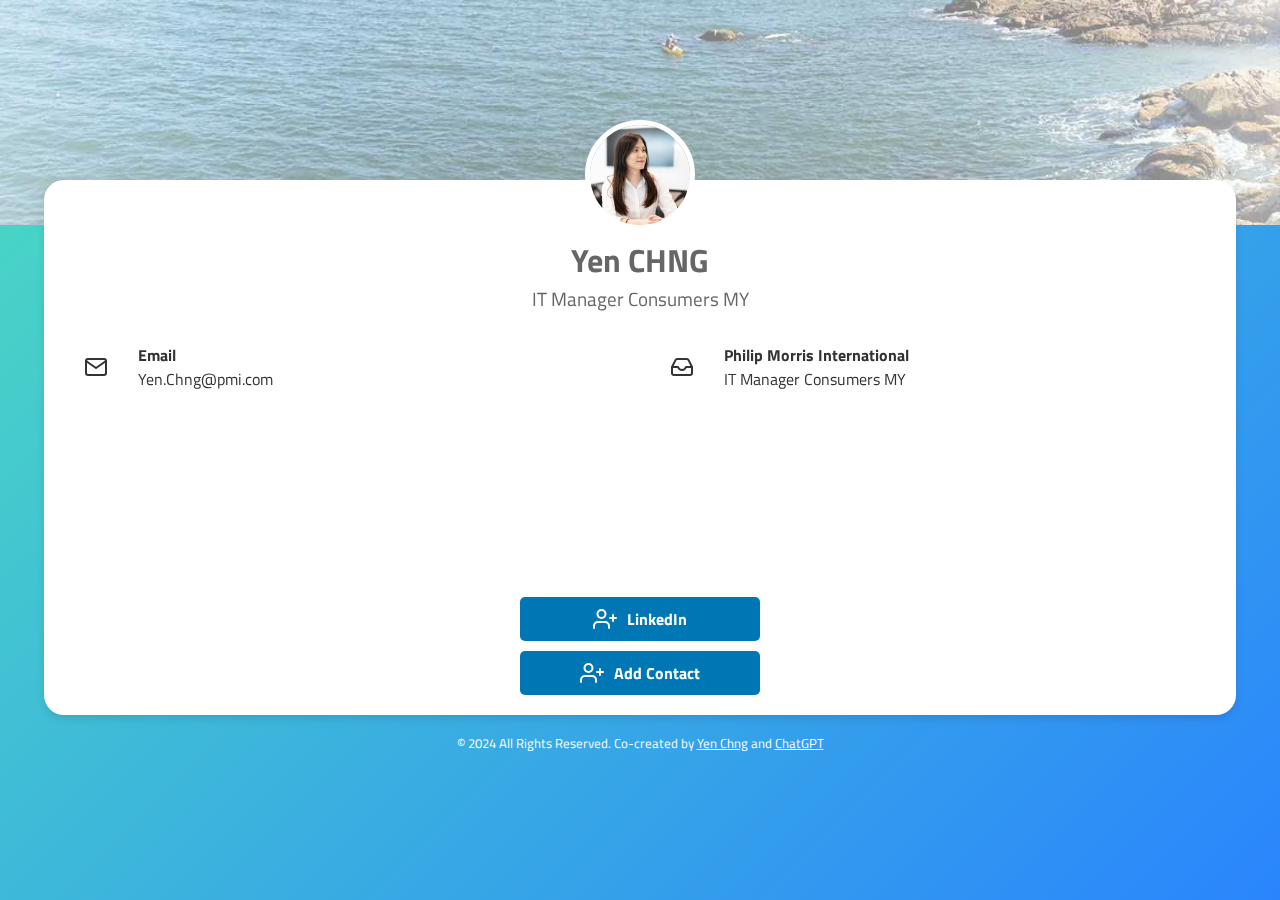
==== me/index.html @ 024349fa "Update index.html" ====
<!DOCTYPE html>
<html lang="en">
<head>
    <meta charset="UTF-8">
    <meta name="viewport" content="width=device-width, initial-scale=1.0">
    <title>Yen Chng - Digital Name Card</title>
    <style>
		:root {
			--main-text-color: #333; /* Default text color */
			--secondary-text-color: #666; /* Secondary text color */
		}
		h1 {
			font-family: "Titillium Web", sans-serif;
			font-weight: 700;
			font-style: normal;
			color: var(--secondary-text-color); /* Use secondary text color */
            font-size: 1.8em;
            margin: 10px 0;
		}
		
		h2 {
			font-family: "Titillium Web", sans-serif;
			font-weight: 500;
			font-style: normal;
			color: var(--secondary-text-color); /* Use secondary text color */
            font-size: 1.3em;
			padding: 0;
		}
		
        body {
            font-family: "Titillium Web", sans-serif;
			font-weight: 400;
			font-style: normal;
            margin: 0;
            height: 100vh;
            overflow: hidden; /* Prevents scrolling */
            display: flex;
            flex-direction: column;
            background: linear-gradient(135deg, #4cddc0, #2a85fd);
            color: var(--main-text-color); /* Use main text color */
        }
        .poster {
            position: relative;
            width: 100%;
            height: 25%; /* Cap Poster Height */
            min-height: 25%;
            background: url('/images/cover_bg_3.jpg') no-repeat center center;
            background-size: cover; /* Scale/Zoom the image */
        }
        .overlay {
            position: absolute;
            top: 0;
            left: 0;
            width: 100%;
            height: 100%;
            background: rgba(255, 255, 255, 0.5); /* Adjust transparency here */
        }
        .card-container {
            flex: 1;
            display: flex;
            flex-direction: column;
            justify-content: center;
            align-items: center;
            height: 55%; /* Body Height */
            min-height: 55%;
			max-height: 55%;
			perspective: 1000px; /* Add perspective to the card container */
        }
        .card {
			z-index: 0;

            background: #fff;
            padding: 20px;
            border-radius: 20px;
            box-shadow: 0 4px 8px rgba(0, 0, 0, 0.1);
            text-align: center;
            width: 90%;
			height: 100%;
            margin-top: -50px; /* Adjust for overlapping poster */
			position: relative; /* For absolute positioning of the button */
			transform-style: preserve-3d;
			transition: transform 0.6s;
        }
		
		.card.flip {
			transform: rotateY(180deg);
		}

		.card .back {
			transform: rotateY(180deg);
			display: flex;
			flex-direction: column;
			justify-content: flex-start;
			align-items: center;
			background: #fff;
			backface-visibility: hidden;
			padding-bottom: 20px; /* Add some padding at the bottom */
		}


		
		.front.onflip {
			padding: 0;
			margin: 0;
			display: none;
		}

		.card .back {
			transform: rotateY(180deg);
			display: flex;
			flex-direction: column;
			justify-content: flex-start;
			align-items: center;
			background: #fff;
			backface-visibility: hidden;
			padding-bottom: 20px; /* Add some padding at the bottom */
		}

		.qr-code-container {
			flex-grow: 1; /* Allow the QR code container to grow and fill the space */
			display: flex;
			justify-content: center;
			align-items: center;
			width: 100%;
			padding: 20px 0; /* Add padding to the top and bottom */
			box-sizing: border-box;
		}

		.qr-code {
			max-width: 80%; /* Ensure the QR code image is responsive */
			max-height: 80%; /* Ensure the QR code image is responsive */
			width: 100%;
			height: 100%;
			display: flex;
			justify-content: center;
			align-items: center;
		}

		.qr-code img {
			max-width: 100%;
			max-height: 100%;
			object-fit: contain; /* Ensure the QR code maintains its aspect ratio */
		}

		
        .profile-pic {
            border-radius: 50%;
            width: 100px;
            height: 100px;
            object-fit: cover;
            border: 5px solid #fff;
			margin-top: -80px; /* Move upwards by 50px more */
        }
        .info {
            display: flex;
            align-items: center;
            margin: 10px 0;
			padding-left: 20px;
			padding-right: 20px;
        }
        .info svg {
            width: 24px;
            height: 24px;
            margin-right: 20px;
        }
        .info div {
            text-align: left;
        }
        .linkedin {
            margin-top: 20px;
            text-align: left;
        }
        .linkedin a {
            display: flex;
            align-items: center;
            text-decoration: none;
            color: #0077b5;
            font-weight: bold;
        }
        .linkedin img {
            width: 24px;
            height: 24px;
            margin-right: 10px;
        }
		.contact-image {
			position: absolute; /* Position the image absolutely within the .card container */
			bottom: 20px; /* Adjust as needed to fit within the container */
			left: 50%;
			transform: translateX(-50%); /* Center the image horizontally */
			width: 100%;
			max-width: 300px; /* Set max width for the button image */
			cursor: pointer;
		}
        .footer {
            height: 20%; /* Footer Height */
            min-height: 20%;
            text-align: center;
            padding: 0px;
            color: #fff;
            font-size: 0.8em; /* Smaller font size for footer */
        }
		a {
			color: inherit; /* Inherit color from the parent element */
		}
		
		a:hover,
		a:focus,
		a:active {
			text-decoration: none !important; /* Optionally add underline on hover */
		}
		
		a.info-link {
			text-decoration: none !important; /* Remove underline */
			color: inherit; /* Inherit color from the parent element */
		}

		a.info-link:hover,
		a.info-link:focus,
		a.info-link:active {
			text-decoration: none !important; /* Optionally add underline on hover */
		}
		
		.info-container {
			display: flex;
			flex-direction: column; /* Default to column layout */
			gap: 20px; /* Space between items */
		}
		
		.button-container {
			position: absolute;
			bottom: 20px;
			left: 50%;
			transform: translateX(-50%);
			display: flex;
			flex-direction: column;
			gap: 10px; /* Space between buttons */
			width: 100%;
			align-items: center;
		}

		.linkedin-btn, .contact-btn {
			display: flex;
			align-items: center;
			background-color: #0077b5;
			color: #fff;
			padding: 10px 20px;
			border-radius: 5px;
			text-decoration: none;
			font-weight: bold;
			width: 200px; /* Fixed width */
			justify-content: center; /* Center the content within the button */
		}

		.linkedin-btn svg, .contact-btn svg {
			margin-right: 10px;
		}



		@media (min-width: 768px) { /* Adjust the breakpoint as needed */
			.info-container {
				flex-direction: row; /* Switch to row layout on larger screens */
				justify-content: center; /* Distribute space around the items */
				align-items: center; /* Center items vertically */
			}

			.info {
				flex: 1; /* Allow each item to grow equally */
			}

			.info-link {
				width: 100%; /* Ensure links take full width */
				display: flex; /* Use flex for internal layout */
				align-items: center; /* Center items vertically */
			}

			.info-link div {
				margin-left: 10px; /* Space between icon and text */
			}
			
			h1 {
                font-size: 2em; /* Increase font size for larger screens */
				margin-top: 0px;
				margin-bottom: 0px;
            }
			h2 {
                font-size: 1.2em; /* Increase font size for larger screens */
				margin-top: 0px;
				margin-bottom: 20px;
            }
		}
		
		
		
		

    </style>
	<link rel="preconnect" href="https://fonts.googleapis.com">
	<link rel="preconnect" href="https://fonts.gstatic.com" crossorigin>
	<link href="https://fonts.googleapis.com/css2?family=Titillium+Web:ital,wght@0,200;0,300;0,400;0,600;0,700;0,900;1,200;1,300;1,400;1,600;1,700&display=swap" rel="stylesheet">
	
</head>
<body>
    <div class="poster">
        <div class="overlay"></div>
    </div>
    <div class="card-container">
        <div class="card">
			<div class="front">
			<img src="/images/user-3.jpg" alt="Profile Picture" class="profile-pic">
			<h1>Yen CHNG</h1>
			<h2>IT Manager Consumers MY</h2>
				<div class="info-container">
					<div class="info">
						<a href="mailto:Yen.Chng@pmi.com" class="info-link" style="display: flex; align-items: center;">
							<svg xmlns="http://www.w3.org/2000/svg" width="24" height="24" viewBox="0 0 24 24" fill="none" stroke="#333" stroke-width="2" stroke-linecap="round" stroke-linejoin="round"><path d="M4 4h16c1.1 0 2 .9 2 2v12c0 1.1-.9 2-2 2H4c-1.1 0-2-.9-2-2V6c0-1.1.9-2 2-2z"></path><polyline points="22,6 12,13 2,6"></polyline></svg>
							<div>
								<strong>Email</strong><br>
								Yen.Chng@pmi.com
							</div>
						</a>
					</div>
					<div class="info">
						<a href="https://www.pmi.com/" class="info-link" style="display: flex; align-items: center;">
							<svg xmlns="http://www.w3.org/2000/svg" width="24" height="24" viewBox="0 0 24 24" fill="none" stroke="#333" stroke-width="2" stroke-linecap="round" stroke-linejoin="round"><path d="M21.5 12H16c-.7 2-2 3-4 3s-3.3-1-4-3H2.5"/><path d="M5.5 5.1L2 12v6c0 1.1.9 2 2 2h16a2 2 0 002-2v-6l-3.4-6.9A2 2 0 0016.8 4H7.2a2 2 0 00-1.8 1.1z"/></svg>
							<div>
								<strong>Philip Morris International</strong><br>
								IT Manager Consumers MY
							</div>
						</a>
					</div>
				</div>
				<div class="button-container">
					<a href="https://www.linkedin.com/in/yenchng" target="_blank" class="linkedin-btn">
						<svg xmlns="http://www.w3.org/2000/svg" width="24" height="24" viewBox="0 0 24 24" fill="none" stroke="#ffffff" stroke-width="2" stroke-linecap="round" stroke-linejoin="round"><path d="M16 21v-2a4 4 0 0 0-4-4H5a4 4 0 0 0-4 4v2"></path><circle cx="8.5" cy="7" r="4"></circle><line x1="20" y1="8" x2="20" y2="14"></line><line x1="23" y1="11" x2="17" y2="11"></line></svg>
						LinkedIn
					</a>
					<a href="/me/vcard.vcf" class="contact-btn">
						<svg xmlns="http://www.w3.org/2000/svg" width="24" height="24" viewBox="0 0 24 24" fill="none" stroke="#ffffff" stroke-width="2" stroke-linecap="round" stroke-linejoin="round"><path d="M16 21v-2a4 4 0 0 0-4-4H5a4 4 0 0 0-4 4v2"></path><circle cx="8.5" cy="7" r="4"></circle><line x1="20" y1="8" x2="20" y2="14"></line><line x1="23" y1="11" x2="17" y2="11"></line></svg>
						Add Contact
					</a>
				</div>

			</div>
			<div class="back">
				<img src="/images/user-3.jpg" alt="Profile Picture" class="profile-pic">
				<h1>Yen CHNG</h1>
				<h2>IT Manager Consumers MY</h2>
				<div class="qr-code-container">
					<div class="qr-code">
						<img src="https://api.qrserver.com/v1/create-qr-code/?size=300x300&data=https://go.yenchng.com/card" alt="QR Code">
					</div>
				</div>
			</div>
        </div>
    </div>
    <div class="footer">
        <p>© 2024 All Rights Reserved. Co-created by <a href="http://yenchng.com">Yen Chng</a> and <a href="https://chatgpt.com/">ChatGPT</a></p>
    </div>
	
	
	<script>
		let card = document.querySelector('.card');
		let front = document.querySelector('.front');
		let startX, startY, distX, distY, threshold = 150; // Minimum distance for a swipe

		card.addEventListener('touchstart', function(e) {
			let touchObj = e.changedTouches[0];
			startX = touchObj.pageX;
			startY = touchObj.pageY;
		}, false);

		card.addEventListener('touchmove', function(e) {
			e.preventDefault(); // Prevent scrolling
		}, false);

		card.addEventListener('touchend', function(e) {
			let touchObj = e.changedTouches[0];
			distX = touchObj.pageX - startX;
			distY = touchObj.pageY - startY;

			if (Math.abs(distX) >= threshold && Math.abs(distY) <= 100) {
				// Swipe left or right
				card.classList.toggle('flip');
				if (card.classList.contains('flip')) {
					front.classList.add('onflip');
				} else {
					flipTimeout = setTimeout(() => {
						front.classList.remove('onflip');
					}, 150); // Delay should match the CSS transition duration
				}
			}
		}, false);

	</script>
</body>
</html>
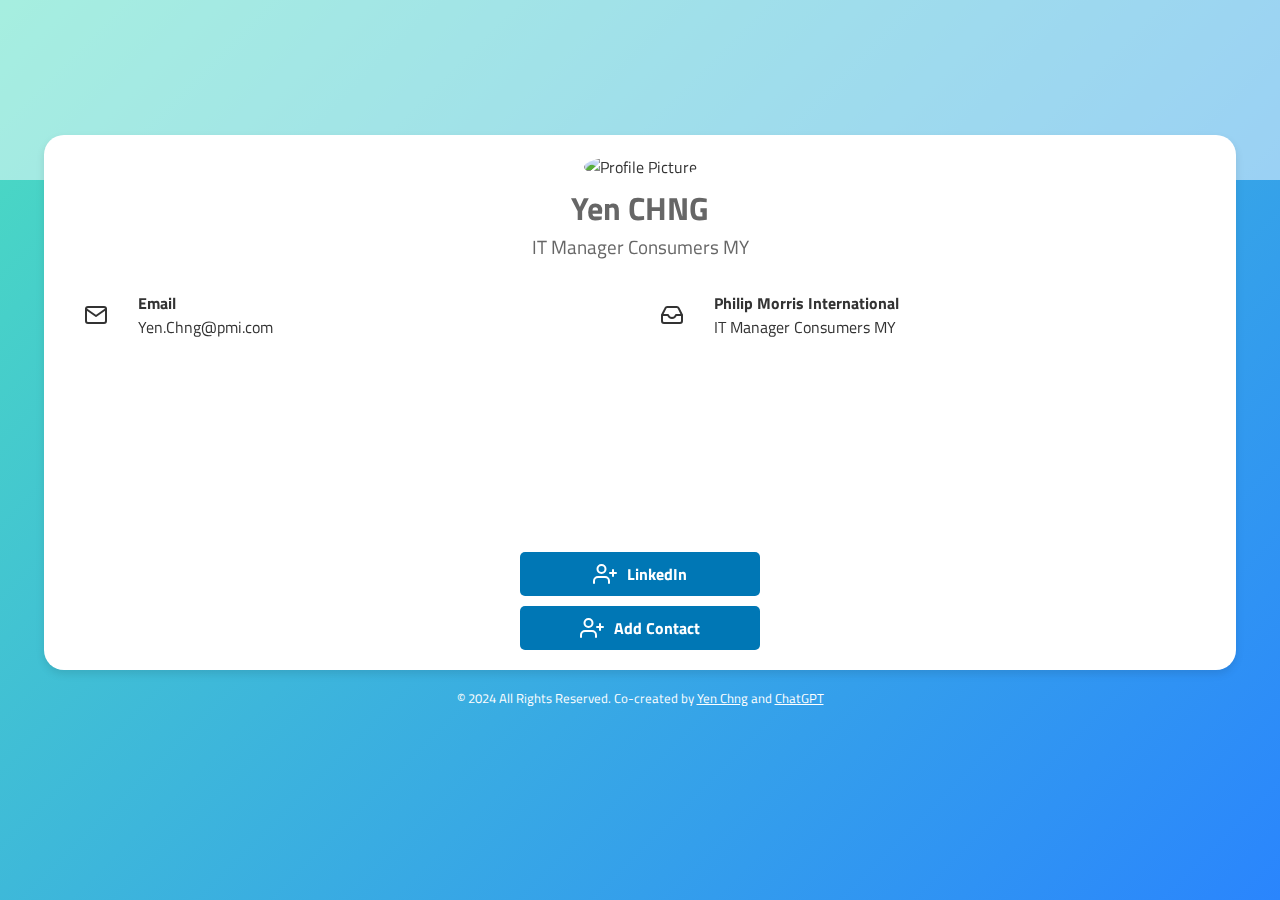
==== commit c91a2c48: "Add files via upload" ====
--- a/me/index.html
+++ b/me/index.html
@@ -14,7 +14,7 @@
 			font-weight: 700;
 			font-style: normal;
 			color: var(--secondary-text-color); /* Use secondary text color */
-            font-size: 1.8em;
+            font-size: 1.6em;
             margin: 10px 0;
 		}
 		
@@ -23,7 +23,7 @@
 			font-weight: 500;
 			font-style: normal;
 			color: var(--secondary-text-color); /* Use secondary text color */
-            font-size: 1.3em;
+            font-size: 1.2em;
 			padding: 0;
 		}
 		
@@ -42,9 +42,9 @@
         .poster {
             position: relative;
             width: 100%;
-            height: 25%; /* Cap Poster Height */
-            min-height: 25%;
-            background: url('/images/cover_bg_3.jpg') no-repeat center center;
+            max-height: 25%; /* Cap Poster Height */
+            min-height: 20%;
+            background: url('https://yenchng.com/images/cover_bg_3.jpg') no-repeat center center;
             background-size: cover; /* Scale/Zoom the image */
         }
         .overlay {
@@ -122,23 +122,26 @@
 			justify-content: center;
 			align-items: center;
 			width: 100%;
+			max-height: 60%; /* Ensure the QR code image is responsive */
 			padding: 20px 0; /* Add padding to the top and bottom */
 			box-sizing: border-box;
 		}
 
 		.qr-code {
 			max-width: 80%; /* Ensure the QR code image is responsive */
-			max-height: 80%; /* Ensure the QR code image is responsive */
-			width: 100%;
-			height: 100%;
+			max-height: 60%; /* Ensure the QR code image is responsive */
+			width: auto;
+			height: 60%;
 			display: flex;
 			justify-content: center;
 			align-items: center;
 		}
 
 		.qr-code img {
-			max-width: 100%;
-			max-height: 100%;
+			max-width: auto;
+			max-height: auto;
+			width: auto;
+			height: auto;
 			object-fit: contain; /* Ensure the QR code maintains its aspect ratio */
 		}
 
@@ -223,7 +226,7 @@
 		.info-container {
 			display: flex;
 			flex-direction: column; /* Default to column layout */
-			gap: 20px; /* Space between items */
+			/* gap: 20px;  Space between items */
 		}
 		
 		.button-container {
@@ -307,7 +310,7 @@
     <div class="card-container">
         <div class="card">
 			<div class="front">
-			<img src="/images/user-3.jpg" alt="Profile Picture" class="profile-pic">
+			<img src="https://yenchng.com/images/user-3.jpg" alt="Profile Picture" class="profile-pic">
 			<h1>Yen CHNG</h1>
 			<h2>IT Manager Consumers MY</h2>
 				<div class="info-container">
@@ -343,12 +346,11 @@
 
 			</div>
 			<div class="back">
-				<img src="/images/user-3.jpg" alt="Profile Picture" class="profile-pic">
+				<img src="https://yenchng.com/images/user-3.jpg" alt="Profile Picture" class="profile-pic">
 				<h1>Yen CHNG</h1>
-				<h2>IT Manager Consumers MY</h2>
 				<div class="qr-code-container">
 					<div class="qr-code">
-						<img src="https://api.qrserver.com/v1/create-qr-code/?size=300x300&data=https://go.yenchng.com/card" alt="QR Code">
+						<img src="https://api.qrserver.com/v1/create-qr-code/?size=250x250&data=https://go.yenchng.com/card" alt="QR Code">
 					</div>
 				</div>
 			</div>
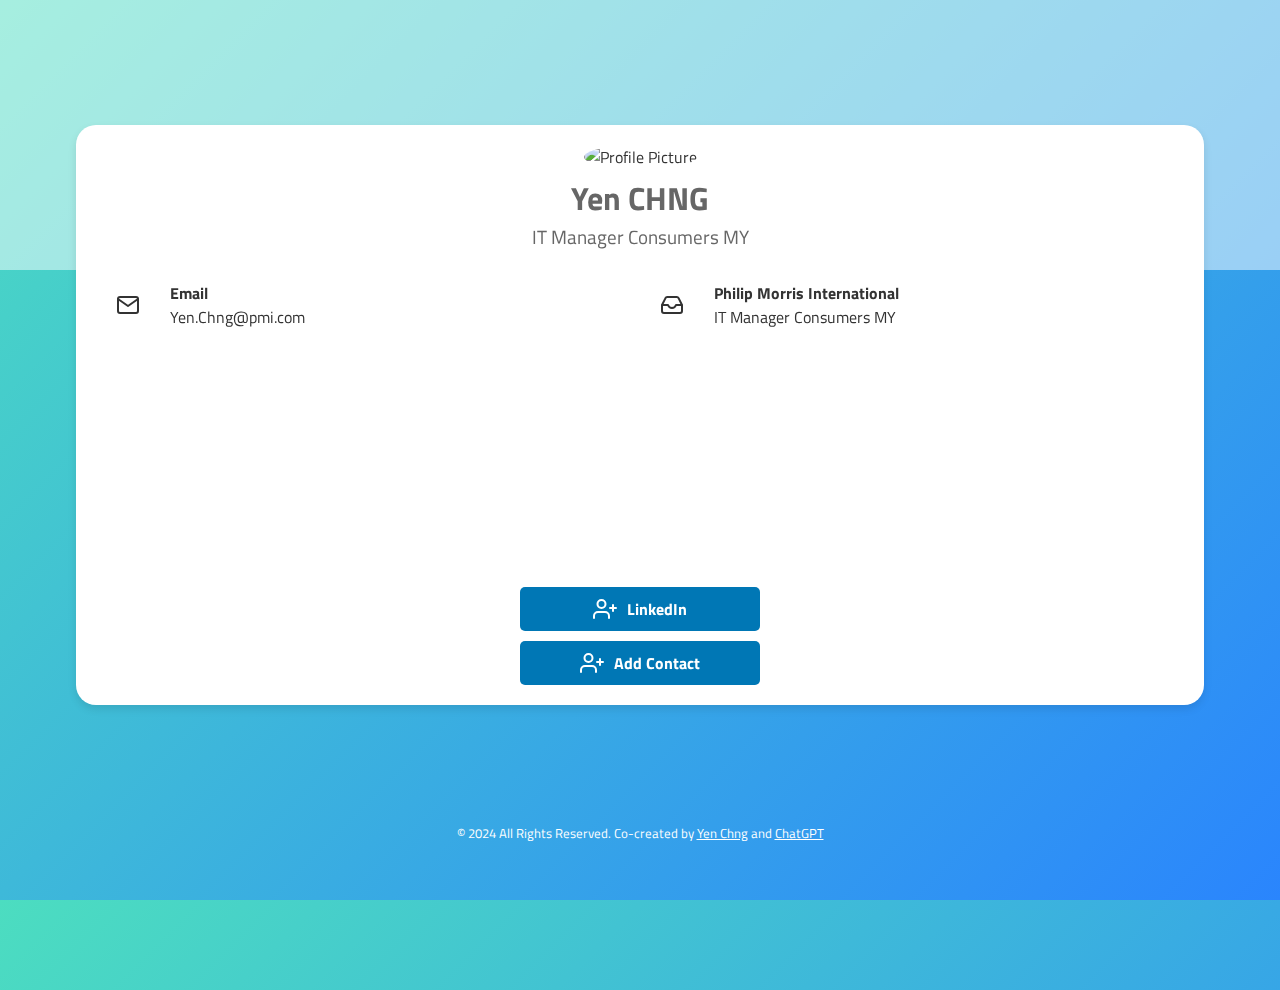
==== commit 861e0a1e: "Add files via upload" ====
--- a/me/index.html
+++ b/me/index.html
@@ -15,7 +15,7 @@
 			font-style: normal;
 			color: var(--secondary-text-color); /* Use secondary text color */
             font-size: 1.6em;
-            margin: 10px 0;
+            margin: 0;
 		}
 		
 		h2 {
@@ -25,6 +25,7 @@
 			color: var(--secondary-text-color); /* Use secondary text color */
             font-size: 1.2em;
 			padding: 0;
+			margin: 0;
 		}
 		
         body {
@@ -42,8 +43,8 @@
         .poster {
             position: relative;
             width: 100%;
-            max-height: 25%; /* Cap Poster Height */
-            min-height: 20%;
+            max-height: 30%; /* Cap Poster Height */
+            min-height: 30%;
             background: url('https://yenchng.com/images/cover_bg_3.jpg') no-repeat center center;
             background-size: cover; /* Scale/Zoom the image */
         }
@@ -61,9 +62,9 @@
             flex-direction: column;
             justify-content: center;
             align-items: center;
-            height: 55%; /* Body Height */
-            min-height: 55%;
-			max-height: 55%;
+            height: 60%; /* Body Height */
+            min-height: 60%;
+			max-height: 60%;
 			perspective: 1000px; /* Add perspective to the card container */
         }
         .card {
@@ -74,9 +75,9 @@
             border-radius: 20px;
             box-shadow: 0 4px 8px rgba(0, 0, 0, 0.1);
             text-align: center;
-            width: 90%;
+            width: 85%;
 			height: 100%;
-            margin-top: -50px; /* Adjust for overlapping poster */
+            margin-top: -250px; /* Adjust for overlapping poster */
 			position: relative; /* For absolute positioning of the button */
 			transform-style: preserve-3d;
 			transition: transform 0.6s;
@@ -348,6 +349,7 @@
 			<div class="back">
 				<img src="https://yenchng.com/images/user-3.jpg" alt="Profile Picture" class="profile-pic">
 				<h1>Yen CHNG</h1>
+				<h2>IT Manager Consumers MY</h2>
 				<div class="qr-code-container">
 					<div class="qr-code">
 						<img src="https://api.qrserver.com/v1/create-qr-code/?size=250x250&data=https://go.yenchng.com/card" alt="QR Code">
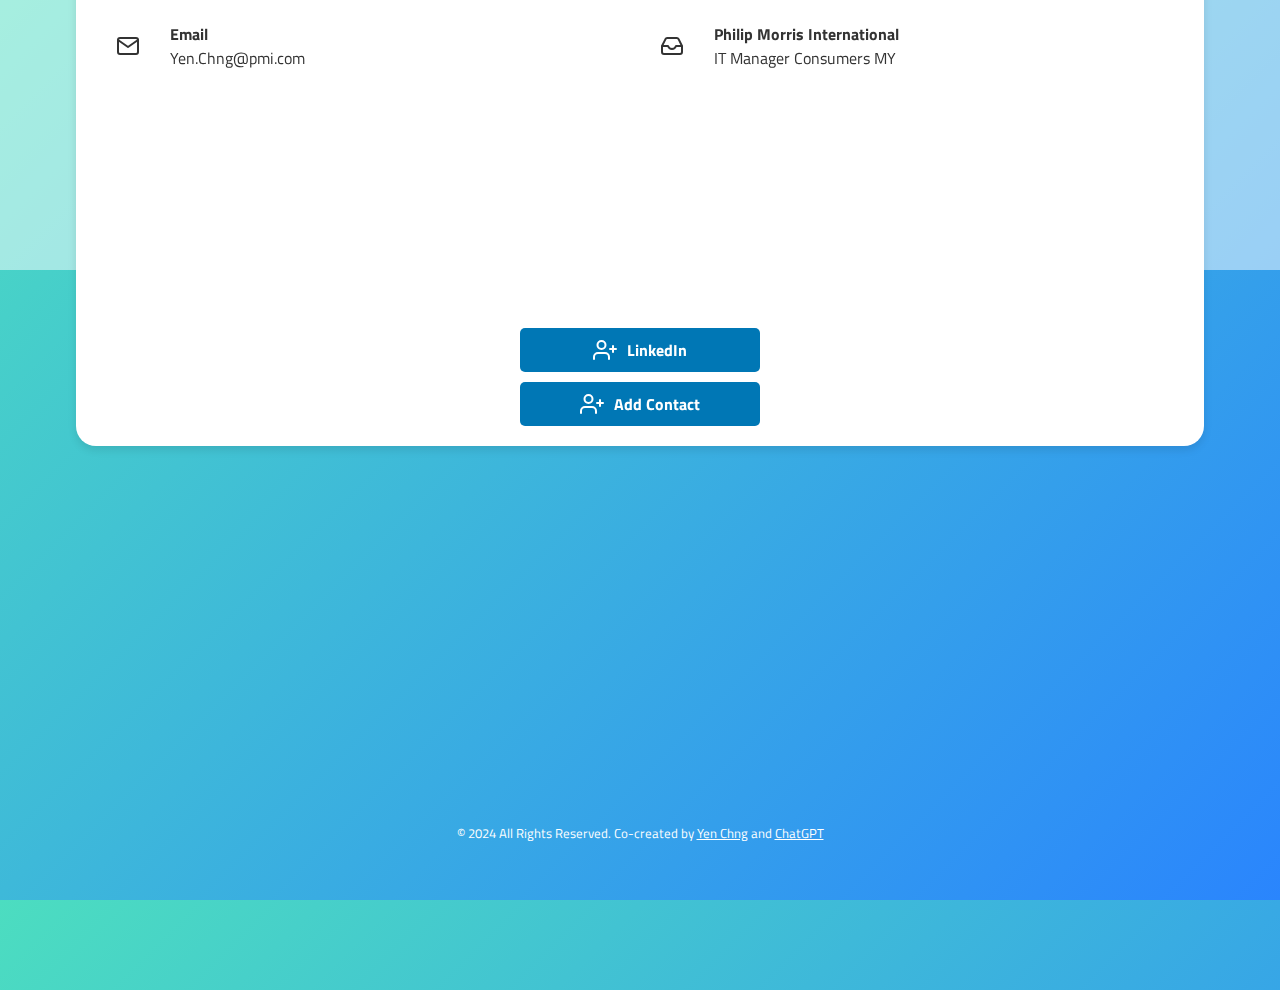
==== commit 953a3532: "Update index.html" ====
--- a/me/index.html
+++ b/me/index.html
@@ -77,7 +77,7 @@
             text-align: center;
             width: 85%;
 			height: 100%;
-            margin-top: -250px; /* Adjust for overlapping poster */
+            margin-top: -60%; /* Adjust for overlapping poster */
 			position: relative; /* For absolute positioning of the button */
 			transform-style: preserve-3d;
 			transition: transform 0.6s;
